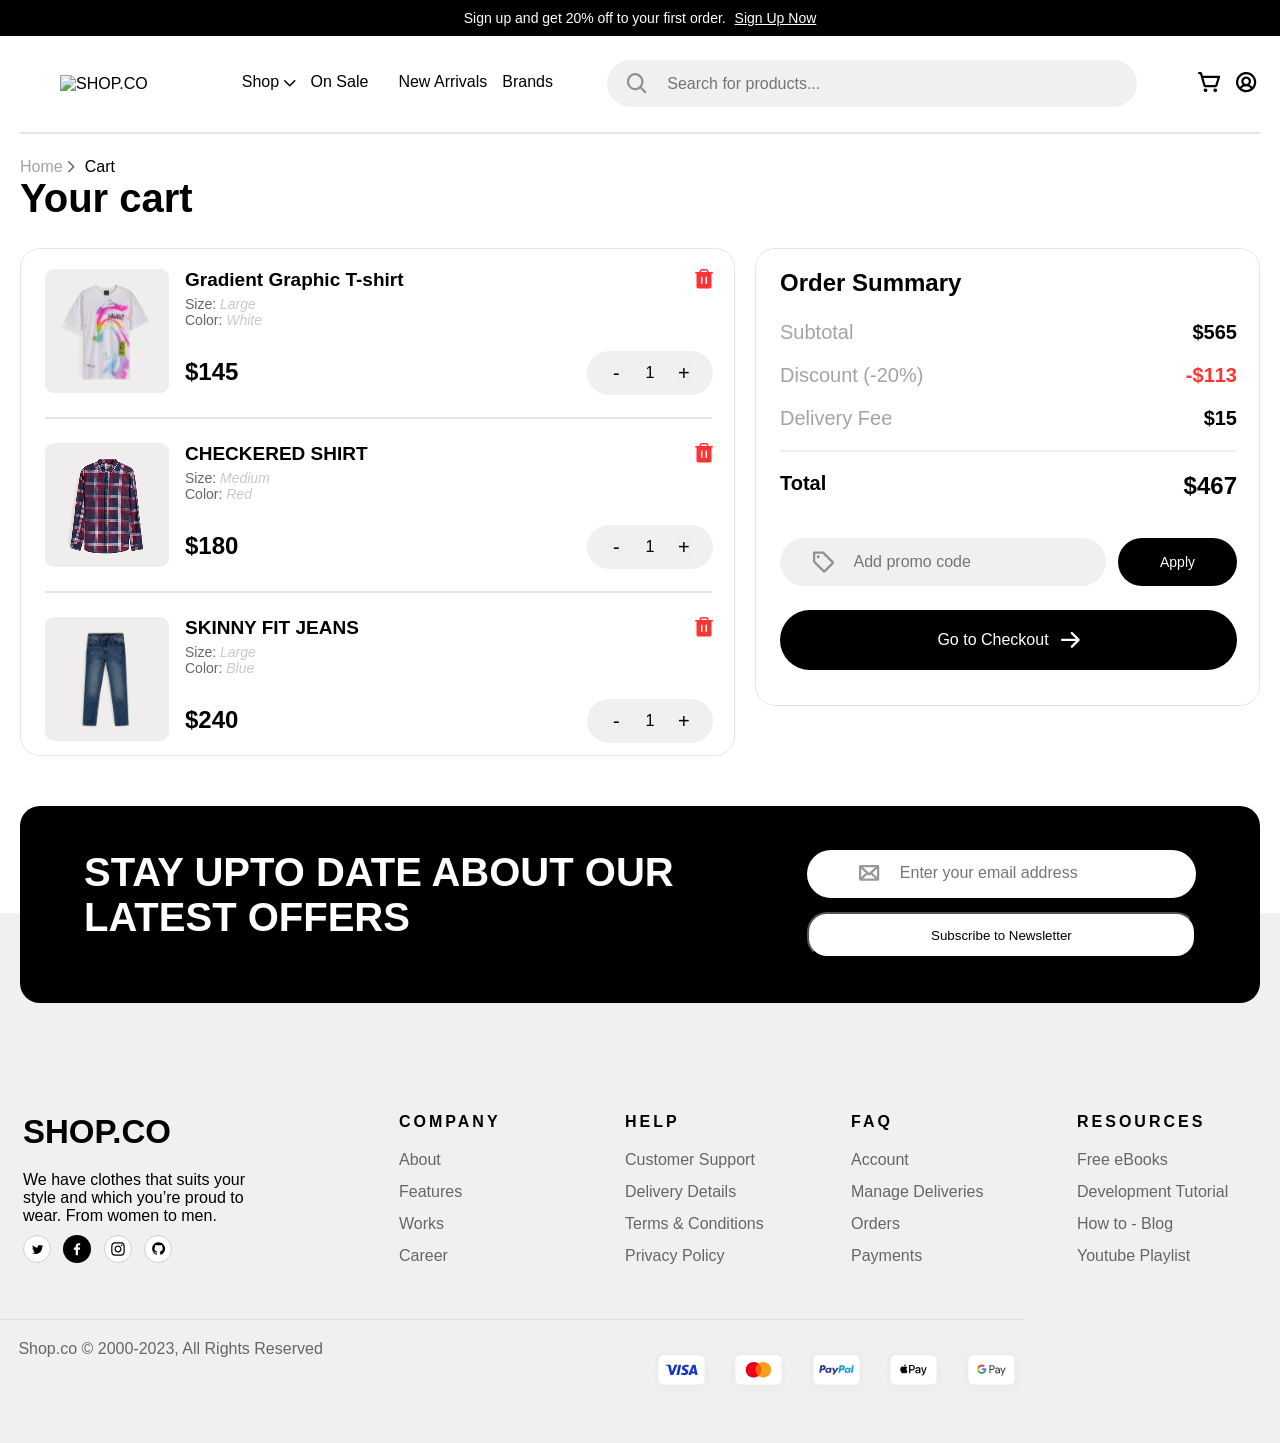
==== cart.html @ 6eda7bb7 "feature: сверстаны 2 страницы и изменен код в пред. верстке" ====
<!doctype html>
<html lang="en">
  <head>
    <meta charset="UTF-8" />
    <meta name="viewport" content="width=device-width, initial-scale=1.0" />
    <link rel="stylesheet" href="../css/cart.css" />
    <title>cart</title>
    <link
      href="https://api.fontshare.com/v2/css?f[]=satoshi@300,700&display=swap"
      rel="stylesheet"
    />
  </head>
  <body>
    <!-- Black stripe -->
    <div class="promo-bar__container">
      <p class="promo-bar__text">
        Sign up and get 20% off to your first order.
        <a href="#" class="promo-bar__link">Sign Up Now</a>
      </p>
    </div>
    <header class="header">
      <div class="header-container">
        <!-- Logo -->
        <div class="container header__inner">
         <a class="logo" href="./index.html">
           <img src="./images/shop.co.svg" alt="SHOP.CO" />
         </a>
        </div>
        <!-- header__menu -->
        <nav class="header__menu">
          <ul class="header__menu-list">
            <li>
              <a href="./shop.html" class="header__menu-link"
                >Shop <img src="./images/arrowButtom.svg" alt=""
              /></a>
            </li>
            <li><a href="#" class="header__menu-link">On Sale</a></li>
            <li></li>
            <a href="#" class="header__menu-link">New Arrivals</a>
            <li><a href="#" class="header__menu-link">Brands</a></li>
          </ul>
        </nav>
        <!-- search bar -->
        <div class="search-bar__container">
          <form action="#" class="search-bar">
            <div class="search-bar__img">
              <img src="./images/magnifer.svg" alt="magnifier" />
              <input
                class="search-bar__input"
                type="search"
                placeholder="Search for products..."
              />
            </div>
          </form>
        </div>
        <!--The basket and profile icons-->
        <div class="header__actions">
          <a
            href="./cart.html"
            class="actions__btn actions__btn_cart"
            aria-label="Cart"
          >
            <img src="./images/case.svg" alt="" />
          </a>
          <a
            href="#"
            class="actions__btn actions__btn_profile"
            aria-label="Profile"
            ><img src="./images/profile.svg" alt="profile" />
          </a>
        </div>
      </div>
    </header>
    <hr class="link-cart" />
    <main class="main">
      <div class="navigation">
        <div class="navigation-info">
          <div class="navigation-home">
            <a href="./index.html">Home</a>
            <img src="./images/arrowRightHome.svg" alt="" />
          </div>
          <a href="#" class="a">Cart</a>
        </div>
      </div>
      <div class="title">
        <h1><b> Your cart</b></h1>
      </div>
      <!-- section -->
      <section class="cart">
        <div class="cart__container">
          <!-- 1 див-->
          <div class="cart__container-products">
            <div class="product__container">
              <img class="product-img" src="./images/cirh1.svg" alt="" />
              <div class="">
                <div class="product__container-info">
                  <h4>Gradient Graphic T-shirt</h4>
                  <p>Size: <i> Large</i></p>
                  <p>Color: <i>White</i></p>
                  <span>$145</span>
                </div>
              </div>
              <div class="product__container-quantity">
                <img class="corzina-img" src="./images/corzina.svg" alt="" />
                <div class="quantily-selector">
                  <button class="quantily-selector__btn">-</button>
                  <span>1</span>
                  <button class="quantily-selector__btn">+</button>
                </div>
              </div>
            </div>
            <hr class="products-line" />
            <div class="product__container">
              <img class="product-img" src="./images/cith2.png" alt="" />
              <div class="">
                <div class="product__container-info">
                  <h4>CHECKERED SHIRT</h4>
                  <p>Size: <i> Medium</i></p>
                  <p>Color: <i>Red</i></p>
                  <span>$180</span>
                </div>
              </div>
              <div class="product__container-quantity">
                <img class="corzina-img" src="./images/corzina.svg" alt="" />
                <div class="quantily-selector">
                  <button class="quantily-selector__btn">-</button>
                  <span>1</span>
                  <button class="quantily-selector__btn">+</button>
                </div>
              </div>
            </div>
            <hr class="products-line" />
            <div class="product__container">
              <img class="product-img" src="./images/cith3.svg" alt="" />
              <div class="">
                <div class="product__container-info">
                  <h4>SKINNY FIT JEANS</h4>
                  <p>Size: <i> Large</i></p>
                  <p>Color: <i>Blue</i></p>
                  <span>$240</span>
                </div>
              </div>
              <div class="product__container-quantity">
                <img class="corzina-img" src="./images/corzina.svg" alt="" />
                <div class="quantily-selector">
                  <button class="quantily-selector__btn">-</button>
                  <span>1</span>
                  <button class="quantily-selector__btn">+</button>
                </div>
              </div>
            </div>
          </div>
          <!-- 2 див-->
          <div class="price">
            <h3>Order Summary</h3>
            <div class="price__result">
              <div class="price__result-product">
                <p class="price__result-product--p">Subtotal</p>
                <span class="prise__span">$565</span>
              </div>
              <div class="price__result-product">
                <p class="price__result-product--p">Discount (-20%)</p>
                <span class="prise113">-$113</span>
              </div>
              <div class="price__result-product">
                <p class="price__result-product--p">Delivery Fee</p>
                <span class="prise__span">$15</span>
              </div>
              <hr class="price__line" />
              <div class="price__result-product">
                <p class="price__p">Total</p>
                <span class="prise__numberBig">$467</span>
              </div>
            </div>
            <!-- search bar -->
            <div class="container__form">
                <div class="input-line">
                  <img src="./images/page.svg" />
                  <input
                    class="input-line__input"
                    type="search"
                    placeholder="Add promo code"
                  />
                </div>
              <button class="form__btn">Apply</button>
            </div>

            <button class="price__btn">
              Go to Checkout <img src="./images/arrowWith.svg" alt="" />
            </button>
          </div>
        </div>
     <section class="subscribe">
      <h2 class="subscribe__title">STAY UPTO DATE ABOUT OUR LATEST OFFERS</h2>
      <form class="subscribe-form" action="#">
        <div class="subscribe-text">
          <img src="./images/email.svg" alt="" />
          <input type="email" placeholder="Enter your email address" />
        </div>
        <button type="button" class="subscribe__btn">Subscribe to Newsletter</button>
      </form>
     </section>
    </main>
    <footer class="footer">
      <div class="footer__top wrap">
        <div class="footer__about">
          <h3>SHOP.CO</h3>
          <p>
            We have clothes that suits your style and which you’re proud to
            wear. From women to men.
          </p>
          <div class="footer__social">
            <img src="images/tviter.svg" alt="twitter" />
            <img src="images/fasbook.svg" alt="facebook" />
            <img src="images/instogram.svg" alt="instagram" />
            <img src="images/gitnab.svg" alt="github" />
          </div>
        </div>
        <div class="footer__col">
          <h4>COMPANY</h4>
          <a href="#">About</a>
          <a href="#">Features</a>
          <a href="#">Works</a>
          <a href="#">Career</a>
        </div>
        <div class="footer__col">
          <h4>HELP</h4>
          <a href="#">Customer Support</a>
          <a href="#">Delivery Details</a>
          <a href="#">Terms & Conditions</a>
          <a href="#">Privacy Policy</a>
        </div>
        <div class="footer__col">
          <h4>FAQ</h4>
          <a href="#">Account</a>
          <a href="#">Manage Deliveries</a>
          <a href="#">Orders</a>
          <a href="#">Payments</a>
        </div>
        <div class="footer__col">
          <h4>RESOURCES</h4>
          <a href="#">Free eBooks</a>
          <a href="#">Development Tutorial</a>
          <a href="#">How to - Blog</a>
          <a href="#">Youtube Playlist</a>
        </div>
      </div>
      <div class="footer__bottom wrap">
        <p>Shop.co © 2000-2023, All Rights Reserved</p>
        <div class="footer__pays">
          <img src="images/visa.svg" alt="visa" />
          <img src="images/numberTwo.svg" alt="mastercard" />
          <img src="images/payPal.svg" alt="paypal" />
          <img src="images/payApple.svg" alt="apple pay" />
          <img src="images/payGoogle.svg" alt="google pay" />
        </div>
      </div>
    </footer>
  </body>
</html>
---- css/cart.css ----
/*General resets*/
* {
  margin: 0;
  padding: 0;
  box-sizing: border-box;
}
body {
  background: color #f2f0f1;
  font-family: "Satoshi", sans-serif;
}

a {
  color: #000;
  text-decoration: none;
}
ul {
  display: flex;
  list-style: none;
  gap: 15px;
}
li {
  font-weight: 400;
  color: #000000;
}
h1 {
  font-family: "Integral CF", sans-serif;
  font-size: 40px;
  font-weight: bold;
  color: #000000;
  width: 259px;
  height: 48px;
}
.container {
  max-width: 1260px;
  padding-left: 10px;
  padding-right: 10px;
  margin: 0 auto;
}
/* === Black stripe === */
.promo-bar__container {
  position: relative;
  background-color: #000;
  color: #fff;
  display: flex;
  justify-content: center;
  align-items: center;
  padding: 10px 0px;
  font-size: 14px;
}
.promo-bar__text {
  font-family: "Satoshi", sans-serif;
}
.promo-bar__container a {
  color: #fff;
  text-decoration: underline;
  margin-left: 5px;
}

/* Hat */
.header {
  margin: 0 auto;
}

.header-container {
  max-width: 1240px;
  margin: 24px auto;
  display: flex;
  align-items: center;
  gap: 14px;
}

.header__inner {
  display: flex;
}

.nav a {
  text-decoration: none;
  color: #000;
  font-size: 16px;
  display: flex;
}

.search-bar__container {
  width: 577px;
  height: 48px;
}
.header__actions {
  height: 24px;
  width: 62px;
  display: flex;
  gap: 14px;
  align-items: center;
}
.search-bar {
  border-radius: 40px;
  background-color: #f0f0f0;
  width: 530px;
  padding: 0 20px;
  font-size: 16px;
}

.search-bar__img {
  display: flex;
  height: 47px;
  align-items: center;
}
.search-bar__img img {
  width: 20.27px;
  height: 20.27px;
  color: #00000066;
}
input {
  background: transparent;
  border: none;
  padding: 0 20px;
  font-size: 16px;
}

.header__actions actions {
  background-color: #fff;
  width: 68px;
  height: 24px;
  display: flex;
  justify-content: space-between;
  align-items: center;
}
.header__menu {
  margin: 13px 40px;
  width: 321;
  height: 22px;
}
/* hr */
.link-cart {
  width: 1240px;
  margin: 0 auto;
  border: 1px solid #0000001a;
}
/* 2 div */
.title {
  max-width: 1240px;
  margin: 0 auto;
  margin-bottom: 24px;
}
/* navigation */
.navigation {
  margin: 24px auto;
  max-width: 1240px;
  margin: 0 auto;
}

.navigation-info {
  margin-top: 24px;
  display: flex;
  gap: 10px;
}
.navigation-home a {
  font-size: 16px;
  font-weight: 400;
  color: #00000099;
  opacity: 60%;
}
.a {
  font-size: 16px;
  font-weight: 400;
  color: #000000;
}
.navigation-home {
  display: flex;
  flex-wrap: wrap;
  gap: 5px;
}
/* section */
.cart__container {
  max-width: 1240px;
  margin: 0 auto;
  display: flex;
  gap: 20px;
}
.cart__container-products {
  width: 715px;
  height: 508px;
  padding: 20px 24px;
  border: 1px solid #0000001a;
  border-radius: 20px;
}
.product__container {
  width: 667px;
  height: 124px;
  display: flex;
}
.product__container-info {
  width: 227px;
  height: 118px;
  margin: 0 75px 0 16px;
}

.product__container-info h4 {
  font-weight: bold;
  font-size: 19px;
  color: #000000;
  height: 27px;
}
i {
  color: #00000099;
  font-size: 14px;
  font-weight: 400;
  font-style: Regular;
  opacity: 60%;
}
.product__container-info p {
  color: #000000;
  font-size: 14px;
  font-weight: 400;
  opacity: 60%;
}
.product__container-info span {
  color: #000000;
  font-size: 24px;
  font-weight: bold;
  width: 54px;
  height: 32px;
  position: relative;
  bottom: -30px;
}
.product-img {
  border-radius: 9px;
  width: 124px;
  height: 124px;
  background-color: #f0eeed;
}
.corzina-img {
  position: relative;
  left: 208px;
  cursor: pointer;
}
.product__container-quantity {
  width: 225px;
  height: 124px;
}
.quantily-selector {
  width: 126px;
  height: 44px;
  border: none;
  border-radius: 62px;
  padding: 12px 20px;
  background-color: #f0f0f0;
  display: flex;
  justify-content: center;
  align-items: center;
  gap: 20px;
  position: relative;
  top: 58px;
  left: 100px;
}
.quantily-selector__btn span {
  font-weight: 400;
  line-height: 22px;
  font-size: 16px;
  color: #00000099;
  opacity: 60%;
}
.quantily-selector__btn {
  width: 24px;
  height: 24px;
  border: none;
  font-size: 20px;
  cursor: pointer;
}

.products-line {
  border: 1px solid #0000001a;
  width: 667px;
  margin: 24px 0;
}
.price {
  max-width: 505px;
  height: 458px;
  border: 1px solid #0000001a;
  border-radius: 20px;
  padding: 20px 24px;
}
.price h3 {
  font-weight: bold;
  font-size: 24px;
  color: #000000;
}
.price__result {
  width: 457px;
  height: 193px;
  margin: 24px 0;
  display: flex;
  flex-direction: column;
  gap: 20px;
}
.price__result-product {
  display: flex;
  justify-content: space-between;
}
.price__result-product--p {
  font-size: 20px;
  font-weight: 400;
  color: #00000099;
  opacity: 60%;
}
.price__line {
  border: 1px solid #0000001a;
  width: 457px;
  opacity: 60%;
}
.price__p {
  font-size: 20px;
  font-weight: bold;
  color: #000000;
}
.prise__numberBig {
  font-weight: 700;
  font-size: 24px;
  color: #000000;
}
.prise__span {
  font-weight: 700;
  font-size: 20px;
  color: #000000;
}
.prise113 {
  font-weight: 700;
  font-size: 20px;
  color: #ff3333;
}
.container__form {
  width: 457px;
  height: 48px;
  display: flex;
  justify-content: space-between;
}
.input-line {
  width: 326px;
  height: 48px;
  background-color: #f0f0f0;
  padding: 12px 16px;
  border-radius: 62px;
  border: none;
  display: flex;
  flex-wrap: wrap;
  justify-content: center;
}
.form__btn {
  padding: 12px 16px;
  border-radius: 62px;
  border: none;
  background-color: #000000;
  font-size: 14px;
  font-weight: 500;
  color: #ffffff;
  width: 119px;
  cursor: pointer;
}

.price__btn {
  margin-top: 24px;
  width: 457px;
  height: 60px;
  padding: 16px 54px;
  border: none;
  border-radius: 62px;
  background-color: #000000;
  color: #ffffff;
  font-size: 16px;
  display: flex;
  justify-content: center;
  align-items: center;
  gap: 12px;
  cursor: pointer;
}
/* Black element */
.subscribe {
  max-width: 1240px;
  display: flex;
  justify-content: space-between;
  margin: 50px auto -90px;
  background: #000;
  color: #fff;
  border-radius: 20px;
  padding: 44px 64px;
  position: relative;
  z-index: 1;
}
.subscribe-home {
  max-width: 1240px;
  display: flex;
  justify-content: space-between;
  margin: 50px auto -90px;
  background: #000;
  color: #fff;
  border-radius: 20px;
  padding: 44px 64px;
  position: relative;
  z-index: 1;
}
.subscribe__title {
  width: 55%;
  font-size: 40px;
  line-height: 45px;
}
.subscribe-form {
  width: 35%;
  height: 109px;
  font-family: "Satoshi", sans-serif;
}
.subscribe-text {
  background: #fff;
  border-radius: 62px;
  height: 48px;
  margin-bottom: 14px;
  padding: 12px 10px 14px 52px;
  display: flex;
  flex-wrap: wrap;
  align-items: center;
}
.subscribe-form button {
  width: 100%;
  height: 46px;
  border-radius: 20px;
  cursor: pointer;
  background: #fff;
  font-family: "Satoshi", sans-serif;
}
/* footer */
.footer {
  background: #f0f0f0;
  padding: 200px 0 40px;
}
.footer-home {
  background: #f0f0f0;
  padding: 200px 0 40px;
  position: relative;
}
.footer__top,
.footer__bottom {
  flex-wrap: wrap;
  display: flex;
  gap: 46px;
  justify-content: center;
}
.footer__about {
  width: 250px;
  margin-right: 80px;
}
.footer__about h3 {
  font-size: 33px;
  margin-bottom: 20px;
}
.footer__col {
  width: 180px;
}
.footer__col h4 {
  letter-spacing: 3px;
  margin-bottom: 20px;
}
.footer__col a,
.footer__bottom p {
  display: block;
  color: #666;
  margin-bottom: 14px;
}
.footer__social img,
.footer__pays img {
  margin-right: 8px;
  padding-top: 10px;
}
.footer__pays img {
  position: relative;
  left: 280px;
}
.footer__bottom {
  margin-top: 40px;
  padding-top: 20px;
  border-top: 1px solid #ddd;
  position: relative;
  right: 255px;
}
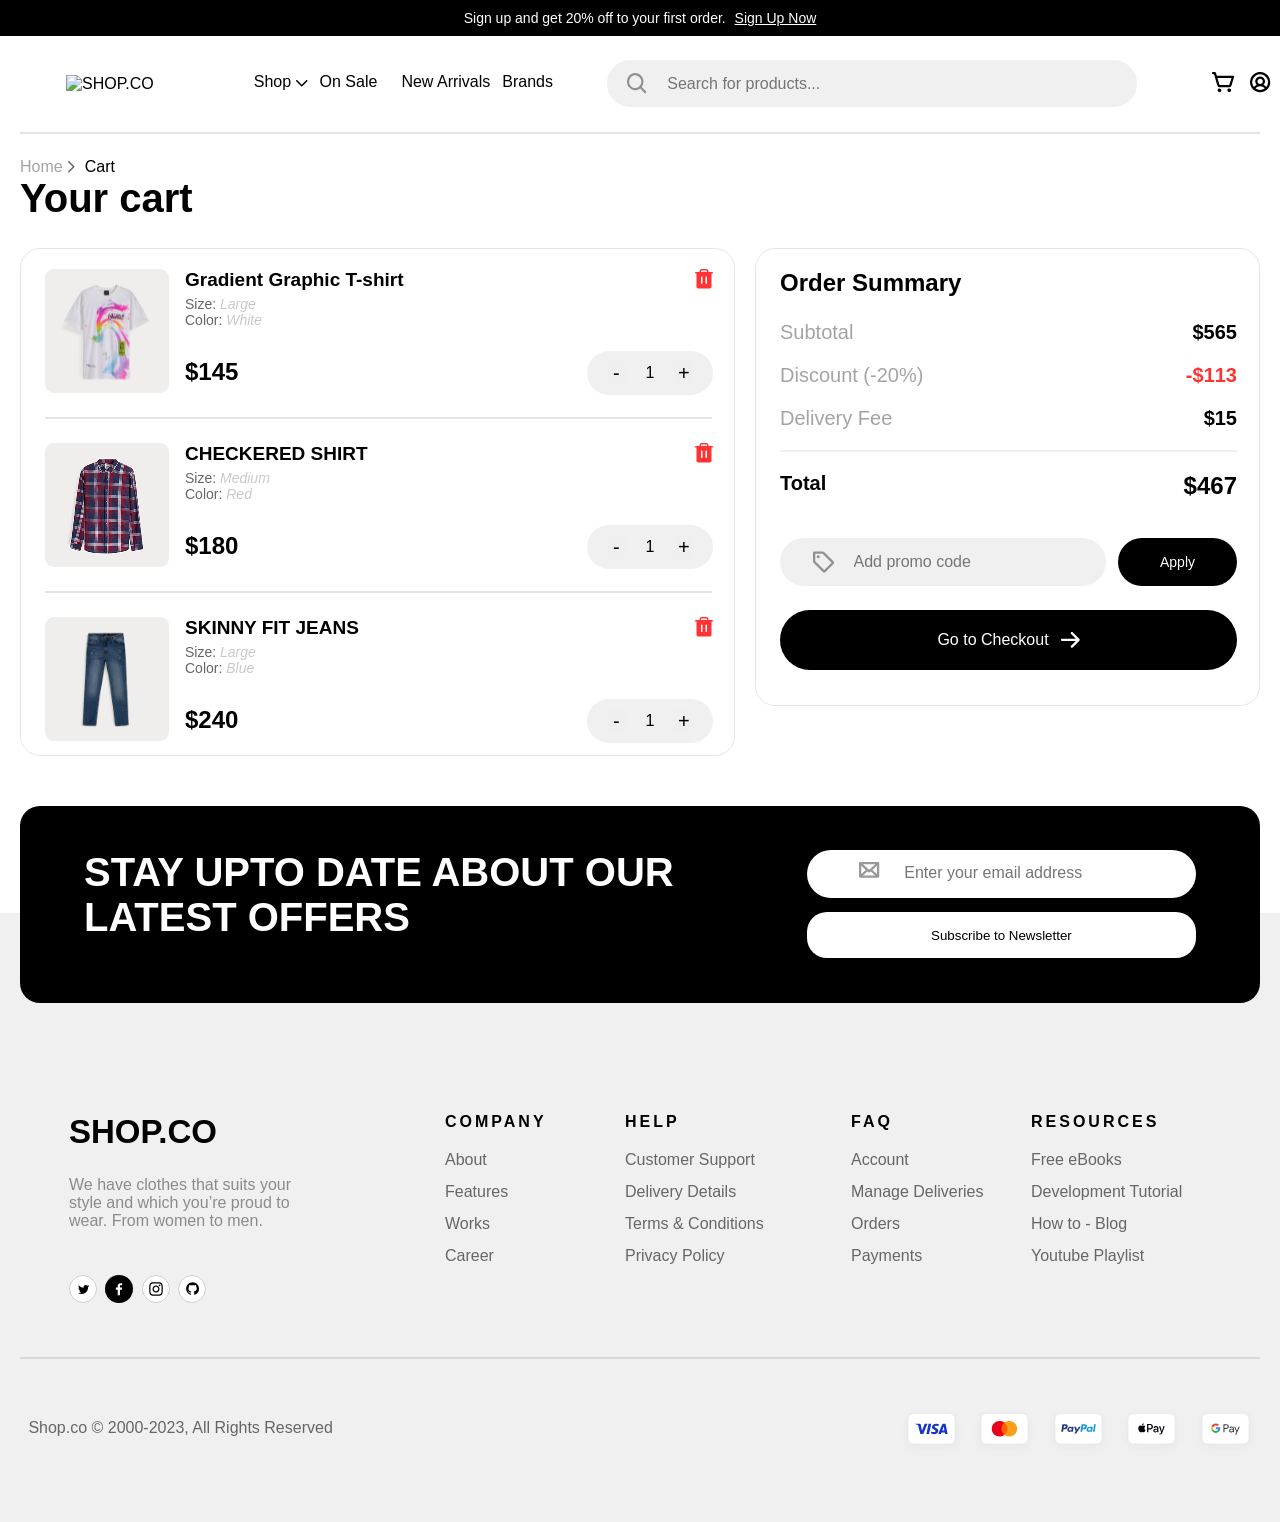
==== commit 9fd54596: "adaptiv" ====
--- a/cart.html
+++ b/cart.html
@@ -3,7 +3,7 @@
   <head>
     <meta charset="UTF-8" />
     <meta name="viewport" content="width=device-width, initial-scale=1.0" />
-    <link rel="stylesheet" href="../css/cart.css" />
+    <link rel="stylesheet" href="../scss/cart.css" />
     <title>cart</title>
     <link
       href="https://api.fontshare.com/v2/css?f[]=satoshi@300,700&display=swap"
@@ -11,7 +11,7 @@
     />
   </head>
   <body>
-    <!-- Black stripe -->
+   <!-- Black stripe -->
     <div class="promo-bar__container">
       <p class="promo-bar__text">
         Sign up and get 20% off to your first order.
@@ -22,9 +22,12 @@
       <div class="header-container">
         <!-- Logo -->
         <div class="container header__inner">
-         <a class="logo" href="./index.html">
-           <img src="./images/shop.co.svg" alt="SHOP.CO" />
-         </a>
+          <a href="#"
+            ><img src="./images/menuNone.svg" alt="" class="menuNone"
+          /></a>
+          <a class="logo" href="./index.html">
+            <img src="./images/shop.co.svg" alt="SHOP.CO" class="shopC0" />
+          </a>
         </div>
         <!-- header__menu -->
         <nav class="header__menu">
@@ -55,6 +58,9 @@
         </div>
         <!--The basket and profile icons-->
         <div class="header__actions">
+          <a href="#"
+            ><img src="./images/lupaNone.svg" alt="none" class="iconNone"
+          /></a>
           <a
             href="./cart.html"
             class="actions__btn actions__btn_cart"
@@ -83,7 +89,7 @@
         </div>
       </div>
       <div class="title">
-        <h1><b> Your cart</b></h1>
+        <h1 class="Bigtitle"><b> Your cart</b></h1>
       </div>
       <!-- section -->
       <section class="cart">
@@ -94,10 +100,50 @@
               <img class="product-img" src="./images/cirh1.svg" alt="" />
               <div class="">
                 <div class="product__container-info">
-                  <h4>Gradient Graphic T-shirt</h4>
-                  <p>Size: <i> Large</i></p>
-                  <p>Color: <i>White</i></p>
-                  <span>$145</span>
+                  <h4 class="product-title" >Gradient Graphic T-shirt</h4>
+                  <p class="product-info">Size: <i> Large</i></p>
+                  <p class="product-info">Color: <i>White</i></p>
+                  <span class="num">$145</span>
+                </div>
+              </div>
+              <div class="product__container-quantity">
+                <img class="corzina-img" src="./images/corzina.svg" alt="" />
+                <div class="quantily-selector">
+                  <button class="quantily-selector__btn">-</button>
+                  <span class="text1">1</span>
+                  <button class="quantily-selector__btn">+</button>
+                </div>
+              </div>
+            </div>
+            <hr class="products-line" />
+            <div class="product__container">
+              <img class="product-img" src="./images/cith2.png" alt="" />
+              <div class="">
+                <div class="product__container-info">
+                  <h4 class="product-title">CHECKERED SHIRT</h4>
+                  <p class="product-info">Size: <i> Medium</i></p> 
+                  <p class="product-info">Color: <i>Red</i></p>  
+                  <span class="num">$180</span>
+                </div>
+              </div>
+              <div class="product__container-quantity">
+                  <img class="corzina-img" src="./images/corzina.svg" alt="" />
+                <div class="quantily-selector">
+                  <button class="quantily-selector__btn">-</button>
+                  <span>1</span>
+                  <button class="quantily-selector__btn">+</button>
+                </div>
+              </div>
+            </div>
+            <hr class="products-line" />
+            <div class="product__container">
+              <img class="product-img" src="./images/cith3.svg" alt="" />
+              <div class="">
+                <div class="product__container-info">
+                  <h4 class="product-title" > SKINNY FIT JEANS</h4>
+                  <p class="product-info" > Size: <i> Large</i></p>
+                  <p class="product-info" > Color: <i>Blue</i></p>
+                  <span class="num">$240</span>
                 </div>
               </div>
               <div class="product__container-quantity">
@@ -109,61 +155,21 @@
                 </div>
               </div>
             </div>
-            <hr class="products-line" />
-            <div class="product__container">
-              <img class="product-img" src="./images/cith2.png" alt="" />
-              <div class="">
-                <div class="product__container-info">
-                  <h4>CHECKERED SHIRT</h4>
-                  <p>Size: <i> Medium</i></p>
-                  <p>Color: <i>Red</i></p>
-                  <span>$180</span>
-                </div>
-              </div>
-              <div class="product__container-quantity">
-                <img class="corzina-img" src="./images/corzina.svg" alt="" />
-                <div class="quantily-selector">
-                  <button class="quantily-selector__btn">-</button>
-                  <span>1</span>
-                  <button class="quantily-selector__btn">+</button>
-                </div>
-              </div>
-            </div>
-            <hr class="products-line" />
-            <div class="product__container">
-              <img class="product-img" src="./images/cith3.svg" alt="" />
-              <div class="">
-                <div class="product__container-info">
-                  <h4>SKINNY FIT JEANS</h4>
-                  <p>Size: <i> Large</i></p>
-                  <p>Color: <i>Blue</i></p>
-                  <span>$240</span>
-                </div>
-              </div>
-              <div class="product__container-quantity">
-                <img class="corzina-img" src="./images/corzina.svg" alt="" />
-                <div class="quantily-selector">
-                  <button class="quantily-selector__btn">-</button>
-                  <span>1</span>
-                  <button class="quantily-selector__btn">+</button>
-                </div>
-              </div>
-            </div>
           </div>
           <!-- 2 див-->
           <div class="price">
-            <h3>Order Summary</h3>
+            <h3 class="prise-title">Order Summary</h3>
             <div class="price__result">
               <div class="price__result-product">
-                <p class="price__result-product--p">Subtotal</p>
+                <p class="product-text">Subtotal</p>
                 <span class="prise__span">$565</span>
               </div>
               <div class="price__result-product">
-                <p class="price__result-product--p">Discount (-20%)</p>
+                <p class="product-text">Discount (-20%)</p>
                 <span class="prise113">-$113</span>
               </div>
               <div class="price__result-product">
-                <p class="price__result-product--p">Delivery Fee</p>
+                <p class="product-text">Delivery Fee</p>
                 <span class="prise__span">$15</span>
               </div>
               <hr class="price__line" />
@@ -175,7 +181,7 @@
             <!-- search bar -->
             <div class="container__form">
                 <div class="input-line">
-                  <img src="./images/page.svg" />
+                  <img src="./images/page.svg" class="input-img" />
                   <input
                     class="input-line__input"
                     type="search"
@@ -186,73 +192,81 @@
             </div>
 
             <button class="price__btn">
-              Go to Checkout <img src="./images/arrowWith.svg" alt="" />
+              Go to Checkout <img src="./images/arrowWith.svg" alt="" class="button_img"/>
             </button>
           </div>
         </div>
-     <section class="subscribe">
+<!--black-element-->
+    <section class="subscribe-home">
       <h2 class="subscribe__title">STAY UPTO DATE ABOUT OUR LATEST OFFERS</h2>
       <form class="subscribe-form" action="#">
         <div class="subscribe-text">
           <img src="./images/email.svg" alt="" />
           <input type="email" placeholder="Enter your email address" />
         </div>
-        <button type="button" class="subscribe__btn">Subscribe to Newsletter</button>
+        <button type="button" class="subscribe__btn">
+          Subscribe to Newsletter
+        </button>
       </form>
-     </section>
-    </main>
-    <footer class="footer">
+    </section>
+    <!-- footer -->
+    <footer class="footer-home">
       <div class="footer__top wrap">
         <div class="footer__about">
-          <h3>SHOP.CO</h3>
-          <p>
+          <h3 class="footer-title">SHOP.CO</h3>
+          <p class="footer-text">
             We have clothes that suits your style and which you’re proud to
             wear. From women to men.
           </p>
           <div class="footer__social">
-            <img src="images/tviter.svg" alt="twitter" />
-            <img src="images/fasbook.svg" alt="facebook" />
-            <img src="images/instogram.svg" alt="instagram" />
-            <img src="images/gitnab.svg" alt="github" />
-          </div>
-        </div>
-        <div class="footer__col">
-          <h4>COMPANY</h4>
-          <a href="#">About</a>
-          <a href="#">Features</a>
-          <a href="#">Works</a>
-          <a href="#">Career</a>
-        </div>
-        <div class="footer__col">
-          <h4>HELP</h4>
-          <a href="#">Customer Support</a>
-          <a href="#">Delivery Details</a>
-          <a href="#">Terms & Conditions</a>
-          <a href="#">Privacy Policy</a>
-        </div>
-        <div class="footer__col">
-          <h4>FAQ</h4>
-          <a href="#">Account</a>
-          <a href="#">Manage Deliveries</a>
-          <a href="#">Orders</a>
-          <a href="#">Payments</a>
-        </div>
-        <div class="footer__col">
-          <h4>RESOURCES</h4>
-          <a href="#">Free eBooks</a>
-          <a href="#">Development Tutorial</a>
-          <a href="#">How to - Blog</a>
-          <a href="#">Youtube Playlist</a>
-        </div>
-      </div>
+            <img src="./images/tviter.svg" alt="twitter" />
+            <img src="./images/fasbook.svg" alt="facebook" />
+            <img src="./images/instogram.svg" alt="instagram" />
+            <img src="./images/gitnab.svg" alt="github" />
+          </div>
+        </div>
+        <div class="footer-col__container">
+          <div class="footer-col">
+            <h4>COMPANY</h4>
+            <a href="#">About</a>
+            <a href="#">Features</a>
+            <a href="#">Works</a>
+            <a href="#">Career</a>
+          </div>
+          <div class="footer-col">
+            <h4>HELP</h4>
+            <a href="#">Customer Support</a>
+            <a href="#">Delivery Details</a>
+            <a href="#">Terms & Conditions</a>
+            <a href="#">Privacy Policy</a>
+          </div>
+        </div>
+        <div class="footer-col__container">
+          <div class="footer-col">
+            <h4>FAQ</h4>
+            <a href="#">Account</a>
+            <a href="#">Manage Deliveries</a>
+            <a href="#">Orders</a>
+            <a href="#">Payments</a>
+          </div>
+          <div class="footer-col">
+            <h4>RESOURCES</h4>
+            <a href="#">Free eBooks</a>
+            <a href="#">Development Tutorial</a>
+            <a href="#">How to - Blog</a>
+            <a href="#">Youtube Playlist</a>
+          </div>
+        </div>
+      </div>
+      <hr class="footer-line" />
       <div class="footer__bottom wrap">
-        <p>Shop.co © 2000-2023, All Rights Reserved</p>
+        <p class="footerText">Shop.co © 2000-2023, All Rights Reserved</p>
         <div class="footer__pays">
-          <img src="images/visa.svg" alt="visa" />
-          <img src="images/numberTwo.svg" alt="mastercard" />
-          <img src="images/payPal.svg" alt="paypal" />
-          <img src="images/payApple.svg" alt="apple pay" />
-          <img src="images/payGoogle.svg" alt="google pay" />
+          <img src="./images/visa.svg" alt="visa" />
+          <img src="./images/numberTwo.svg" alt="mastercard" />
+          <img src="./images/payPal.svg" alt="paypal" />
+          <img src="./images/payApple.svg" alt="apple pay" />
+          <img src="./images/payGoogle.svg" alt="google pay" />
         </div>
       </div>
     </footer>
--- a/scss/cart.css
+++ b/scss/cart.css
@@ -0,0 +1,732 @@
+/*General resets*/
+* {
+  margin: 0;
+  padding: 0;
+  box-sizing: border-box;
+}
+body {
+  background: color #f2f0f1;
+  font-family: "Satoshi", sans-serif;
+}
+
+a {
+  color: #000;
+  text-decoration: none;
+}
+.header__menu-list {
+  display: flex;
+  list-style: none;
+  gap: 12px;
+}
+li {
+  font-weight: 400;
+  color: #000000;
+}
+h1 {
+  font-family: "Integral CF", sans-serif;
+  font-size: 40px;
+  font-weight: bold;
+  color: #000000;
+  width: 259px;
+  height: 48px;
+}
+.container {
+  max-width: 1260px;
+  padding-left: 10px;
+  padding-right: 10px;
+  margin: 0 auto;
+}
+/* === Black stripe === */
+.promo-bar__container {
+  position: relative;
+  background-color: #000;
+  color: #fff;
+  display: flex;
+  justify-content: center;
+  align-items: center;
+  padding: 10px 0px;
+  font-size: 14px;
+}
+.promo-bar__text {
+  font-family: "Satoshi", sans-serif;
+}
+.promo-bar__container a {
+  color: #fff;
+  text-decoration: underline;
+  margin-left: 5px;
+}
+
+/* Hat */
+.header {
+  margin: 0 auto;
+}
+
+.header-container {
+  max-width: 1240px;
+  margin: 24px auto;
+  display: flex;
+  align-items: center;
+  gap: 14px;
+}
+
+.header__inner {
+  display: flex;
+}
+
+.nav a {
+  text-decoration: none;
+  color: #000;
+  font-size: 16px;
+  display: flex;
+}
+
+.search-bar__container {
+  width: 577px;
+  height: 48px;
+}
+.header__actions {
+  height: 24px;
+  width: 62px;
+  display: flex;
+  gap: 14px;
+  align-items: center;
+}
+.search-bar {
+  border-radius: 40px;
+  background-color: #f0f0f0;
+  width: 530px;
+  padding: 0 20px;
+  font-size: 16px;
+}
+
+.search-bar__img {
+  display: flex;
+  height: 47px;
+  align-items: center;
+}
+.search-bar__img img {
+  width: 20.27px;
+  height: 20.27px;
+  color: #00000066;
+}
+.iconNone {
+  display: none;
+}
+.menuNone {
+  display: none;
+}
+input {
+  background: transparent;
+  border: none;
+  padding: 0 20px;
+  font-size: 16px;
+}
+
+.header__actions actions {
+  background-color: #fff;
+  width: 68px;
+  height: 24px;
+  display: flex;
+  justify-content: space-between;
+  align-items: center;
+}
+.header__menu {
+  margin: 13px 40px;
+  width: 321;
+  height: 22px;
+}
+/* hr */
+.link-cart {
+  width: 1240px;
+  margin: 0 auto;
+  border: 1px solid #0000001a;
+}
+/* 2 div */
+.title {
+  max-width: 1240px;
+  margin: 0 auto;
+  margin-bottom: 24px;
+}
+/* navigation */
+.navigation {
+  margin: 24px auto;
+  max-width: 1240px;
+  margin: 0 auto;
+}
+
+.navigation-info {
+  margin-top: 24px;
+  display: flex;
+  gap: 10px;
+}
+.navigation-home a {
+  font-size: 16px;
+  font-weight: 400;
+  color: #00000099;
+  opacity: 60%;
+}
+.a {
+  font-size: 16px;
+  font-weight: 400;
+  color: #000000;
+}
+.navigation-home {
+  display: flex;
+  flex-wrap: wrap;
+  gap: 5px;
+}
+/* section */
+.cart__container {
+  max-width: 1240px;
+  margin: 0 auto;
+  display: flex;
+  gap: 20px;
+}
+.cart__container-products {
+  width: 715px;
+  height: 508px;
+  padding: 20px 24px;
+  border: 1px solid #0000001a;
+  border-radius: 20px;
+}
+.product__container {
+  width: 667px;
+  height: 124px;
+  display: flex;
+}
+.product__container-info {
+  width: 227px;
+  height: 118px;
+  margin: 0 75px 0 16px;
+}
+
+.product-title {
+  font-weight: bold;
+  font-size: 19px;
+  color: #000000;
+  height: 27px;
+}
+i {
+  color: #00000099;
+  font-size: 14px;
+  font-weight: 400;
+  font-style: Regular;
+  opacity: 60%;
+}
+.product__container-info p {
+  color: #000000;
+  font-size: 14px;
+  font-weight: 400;
+  opacity: 60%;
+}
+.num {
+  color: #000000;
+  font-size: 24px;
+  font-weight: bold;
+  width: 54px;
+  height: 32px;
+  position: relative;
+  bottom: -30px;
+}
+.product-img {
+  border-radius: 9px;
+  width: 124px;
+  height: 124px;
+  background-color: #f0eeed;
+}
+.corzina-img {
+  position: relative;
+  left: 208px;
+  cursor: pointer;
+}
+.product__container-quantity {
+  width: 225px;
+  height: 124px;
+}
+.quantily-selector {
+  width: 126px;
+  height: 44px;
+  border: none;
+  border-radius: 62px;
+  padding: 12px 20px;
+  background-color: #f0f0f0;
+  display: flex;
+  justify-content: center;
+  align-items: center;
+  gap: 20px;
+  position: relative;
+  top: 58px;
+  left: 100px;
+}
+.quantily-selector__btn span {
+  font-weight: 400;
+  line-height: 22px;
+  font-size: 16px;
+  color: #00000099;
+  opacity: 60%;
+}
+.quantily-selector__btn {
+  width: 24px;
+  height: 24px;
+  border: none;
+  font-size: 20px;
+  cursor: pointer;
+}
+
+.products-line {
+  border: 1px solid #0000001a;
+  width: 667px;
+  margin: 24px 0;
+}
+.price {
+  max-width: 505px;
+  height: 458px;
+  border: 1px solid #0000001a;
+  border-radius: 20px;
+  padding: 20px 24px;
+}
+.prise-title {
+  font-weight: bold;
+  font-size: 24px;
+  color: #000000;
+}
+.price__result {
+  width: 457px;
+  height: 193px;
+  margin: 24px 0;
+  display: flex;
+  flex-direction: column;
+  gap: 20px;
+}
+.price__result-product {
+  display: flex;
+  justify-content: space-between;
+}
+.product-text {
+  font-size: 20px;
+  font-weight: 400;
+  color: #00000099;
+  opacity: 60%;
+}
+.price__line {
+  border: 1px solid #0000001a;
+  width: 457px;
+  opacity: 60%;
+}
+.price__p {
+  font-size: 20px;
+  font-weight: bold;
+  color: #000000;
+}
+.prise__numberBig {
+  font-weight: 700;
+  font-size: 24px;
+  color: #000000;
+}
+.prise__span {
+  font-weight: 700;
+  font-size: 20px;
+  color: #000000;
+}
+.prise113 {
+  font-weight: 700;
+  font-size: 20px;
+  color: #ff3333;
+}
+.container__form {
+  width: 457px;
+  height: 48px;
+  display: flex;
+  justify-content: space-between;
+}
+.input-line {
+  width: 326px;
+  height: 48px;
+  background-color: #f0f0f0;
+  padding: 12px 16px;
+  border-radius: 62px;
+  border: none;
+  display: flex;
+  flex-wrap: wrap;
+  justify-content: center;
+}
+.form__btn {
+  padding: 12px 16px;
+  border-radius: 62px;
+  border: none;
+  background-color: #000000;
+  font-size: 14px;
+  font-weight: 500;
+  color: #ffffff;
+  width: 119px;
+  cursor: pointer;
+}
+
+.price__btn {
+  margin-top: 24px;
+  width: 457px;
+  height: 60px;
+  padding: 16px 54px;
+  border: none;
+  border-radius: 62px;
+  background-color: #000000;
+  color: #ffffff;
+  font-size: 16px;
+  display: flex;
+  justify-content: center;
+  align-items: center;
+  gap: 12px;
+  cursor: pointer;
+}
+/* Black element */
+.subscribe {
+  max-width: 1240px;
+  display: flex;
+  justify-content: space-between;
+  margin: 50px auto -90px;
+  background: #000;
+  color: #fff;
+  border-radius: 20px;
+  padding: 44px 64px;
+  position: relative;
+  z-index: 1;
+  top: 750px;
+}
+.subscribe-home {
+  max-width: 1240px;
+  display: flex;
+  justify-content: space-between;
+  margin: 50px auto -90px;
+  background: #000;
+  color: #fff;
+  border-radius: 20px;
+  padding: 44px 64px;
+  position: relative;
+  z-index: 1;
+}
+.subscribe__title {
+  width: 55%;
+  font-size: 40px;
+  line-height: 45px;
+  font-family: "Integral CF", sans-serif;
+}
+.subscribe-form {
+  width: 35%;
+  height: 109px;
+}
+.subscribe-text {
+  background: #fff;
+  border-radius: 62px;
+  height: 48px;
+  margin-bottom: 14px;
+  padding: 12px 10px 14px 52px;
+}
+.subscribe__btn {
+  width: 100%;
+  height: 46px;
+  border-radius: 20px;
+  cursor: pointer;
+  background: #fff;
+  font-family: "Satoshi", sans-serif;
+  border: none;
+}
+/* footer */
+.footer {
+  background: #f0f0f0;
+  padding: 200px 0 40px;
+  position: relative;
+  top: 750px;
+}
+.footer-home {
+  background: #f0f0f0;
+  padding: 200px 0 40px;
+  position: relative;
+}
+.footer__top,
+.footer__bottom {
+  flex-wrap: wrap;
+  display: flex;
+  gap: 46px;
+  justify-content: center;
+}
+.footer__about {
+  width: 250px;
+  margin-right: 80px;
+}
+.footer__about h3 {
+  font-size: 33px;
+  margin-bottom: 20px;
+}
+.footer-col {
+  width: 180px;
+}
+.footer-col h4 {
+  letter-spacing: 3px;
+  margin-bottom: 20px;
+}
+.footer-col a,
+.footer__bottom p {
+  display: block;
+  color: #666;
+  margin-bottom: 14px;
+}
+.footer__social img,
+.footer__pays img {
+  margin-right: 4px;
+  padding-top: 10px;
+}
+.footer__bottom {
+  margin: 60px 0 0 0;
+  position: relative;
+  right: 255px;
+}
+.subscribe__btn {
+  border: none;
+}
+.footer-text {
+  color: #00000099;
+  opacity: 70%;
+  margin: 25px 0 35px 0;
+}
+.footer-col__container {
+  display: flex;
+}
+.footer-line {
+  max-width: 1240px;
+  margin: 50px auto 0;
+  border: 1px solid #0000001a;
+}
+.footer__pays {
+  position: relative;
+  bottom: 20px;
+  left: 520px;
+}
+
+@media (max-width: 390px) {
+  /* === Black stripe === */
+  .promo-bar__container {
+    width: 390px;
+    font-size: 12px;
+  }
+  /* Hat */
+  .header-container {
+    width: 390px;
+  }
+  .header__menu {
+    display: none;
+  }
+  .search-bar {
+    display: none;
+  }
+  .search-bar__img {
+    display: none;
+  }
+  .menuNone {
+    display: flex;
+    width: 24px;
+    height: 24px;
+    margin-right: 16px;
+  }
+  .iconNone {
+    display: flex;
+  }
+  .header__actions {
+    width: 96px;
+    position: relative;
+    right: 16px;
+  }
+  .shopC0 {
+    aspect-ratio: 126px / 18px;
+  }
+  .link-cart {
+    max-width: 358px;
+    margin: 0 auto;
+  }
+  .navigation-info {
+    margin: 24px 16px 0;
+  }
+  .Bigtitle {
+    margin: 0 16px;
+  }
+  .product-img {
+    width: 99px;
+    height: 99px;
+  }
+  .products-line {
+    margin: 16px 0;
+    max-width: 300px;
+  }
+  .corzina-img {
+    width: 15px;
+    height: 16px;
+    position: relative;
+    left: 12px;
+  }
+  .quantily-selector {
+    width: 105px;
+    height: 31px;
+    padding: 7px 13px;
+  }
+  .quantily-selector__btn {
+    width: 16px;
+    height: 16px;
+    position: relative;
+    bottom: 2.9px;
+  }
+  .text1 {
+    width: 6px;
+    height: 19px;
+  }
+  .cart__container-products {
+    width: 358px;
+    height: 450px;
+    margin: 0 auto;
+  }
+  .cart__container {
+    flex-direction: column;
+  }
+  .product-info {
+    font-size: 12px;
+  }
+  .product-title {
+    font-size: 16px;
+    width: 185px;
+    height: 22px;
+  }
+  .num {
+    font-size: 20px;
+    position: relative;
+    top: 22px;
+  }
+  .quantily-selector {
+    position: relative;
+    right: 80px;
+    top: 50px;
+    left: 0;
+  }
+  .product__container{
+    width: 318px;
+  }
+  .product__container-info {
+    width: 185px;
+    margin: 0 0 0 10px;
+  }
+  .prise-title {
+    font-size: 20px;
+    height: 27px;
+  }
+  .product-text {
+    font-size: 16px;
+  }
+  .prise__span {
+    font-size: 16px;
+  }
+  .prise113 {
+    font-size: 16px;
+  }
+  .prise__numberBig {
+    font-size: 20px;
+  }
+  .price__result {
+    width: 318px;
+  }
+  .price {
+    width: 358px;
+    margin: 0 auto;
+    padding: 20px 20px;
+  }
+  .price__line {
+    width: 318px;
+  }
+  .container__form {
+    width: 318px;
+    height: 48px;
+    gap: 12px;
+  }
+  .input-line {
+    width: 218px;
+    gap: 7px;
+  }
+  .input-img {
+    width: 16px;
+    height: 22px;
+  }
+  .input-line__input {
+    width: 120px;
+    font-size: 14px;
+    padding: 0;
+  }
+  .price__btn {
+    width: 318px;
+    height: 54px;
+    font-size: 14px;
+  }
+  .button_img {
+    width: 15px;
+  }
+  .subscribe__title {
+    font-size: 32px;
+    line-height: 35px;
+    width: 297px;
+    height: 105px;
+    margin: 0 0 20px;
+  }
+  .subscribe-text {
+    width: 311px;
+    height: 42px;
+    display: flex;
+    padding: 6px;
+    align-items: center;
+    justify-content: center;
+  }
+  .subscribe__btn {
+    width: 311px;
+    height: 42px;
+  }
+  .subscribe-input {
+    font-size: 14px;
+  }
+  .subscribe-home {
+    padding: 32px 24px 28px 37px;
+    flex-direction: column;
+  }
+  .subscribe-email {
+    width: 20px;
+    height: 20px;
+  }
+  .footer-title {
+    width: 144px;
+    height: 28px;
+    font-size: 28px;
+    margin-bottom: 0px;
+  }
+  .footer-text {
+    width: 357px;
+    height: 40px;
+    font-size: 14px;
+    line-height: 20px;
+    margin: 14px 0 20px;
+  }
+  .footer__social {
+    width: 144px;
+    height: 28px;
+  }
+  .footer__about {
+    position: relative;
+    right: 16px;
+  }
+  .footer-line {
+    max-width: 358px;
+    margin: 40px auto 16px;
+  }
+  .footerText {
+    position: static;
+  }
+  .footer__pays {
+    position: static;
+  }
+  .footer__bottom {
+    position: static;
+    margin: 0;
+  }
+}
